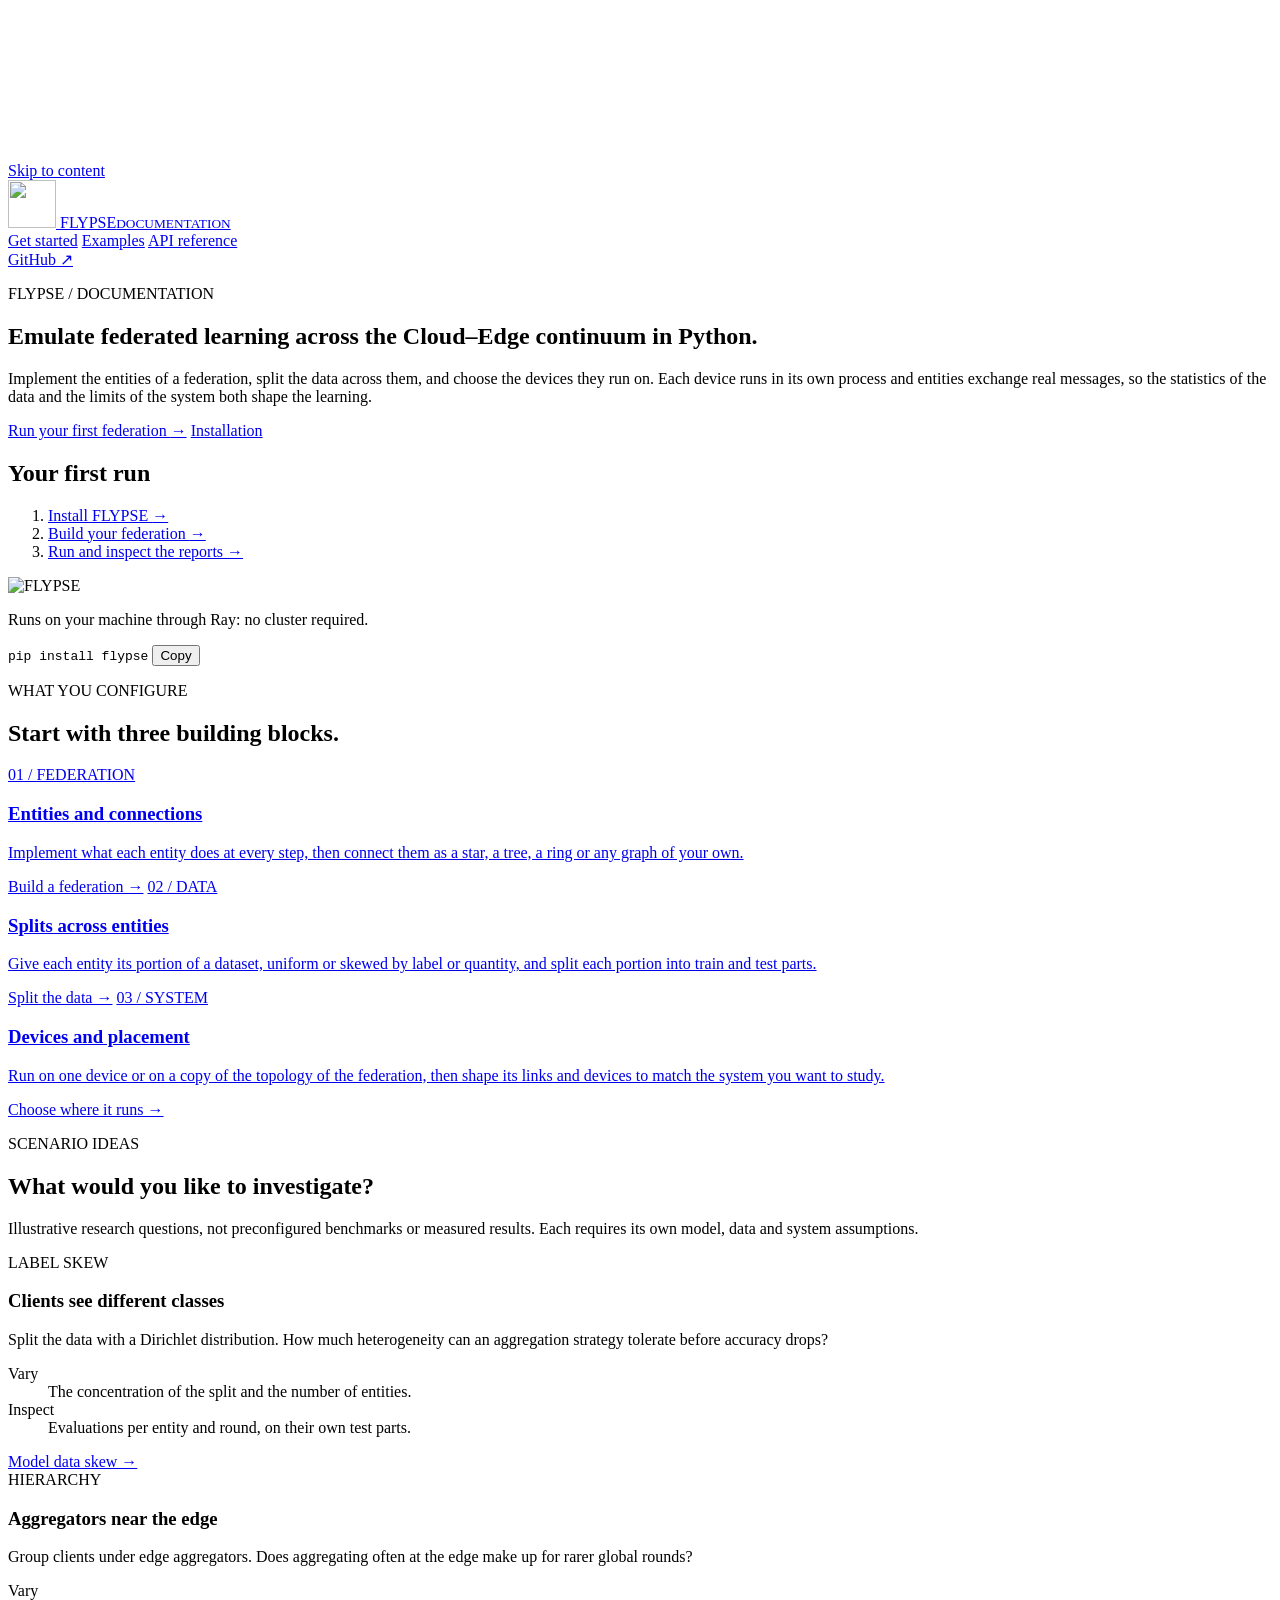
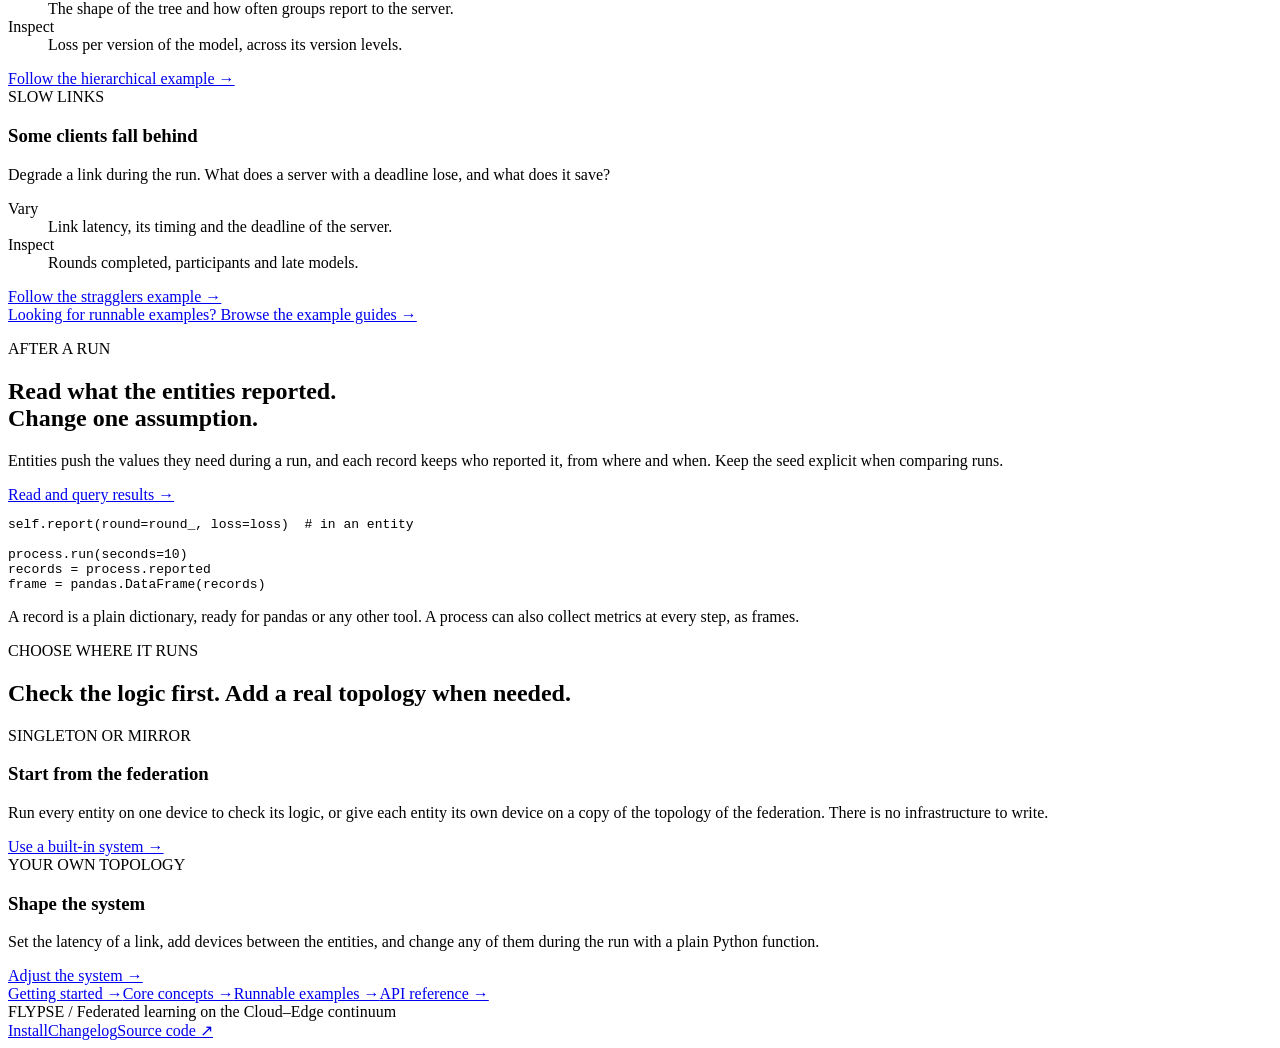
==== docs/overrides/home.html @ da0e4ec1 "build(docs): migrate documentation from sphinx to zensical The setup mirrors the one of ECLYPSE: Zen" ====
<!doctype html>
<html lang="en">
  <head>
    <meta charset="utf-8" />
    <meta name="viewport" content="width=device-width, initial-scale=1" />
    <meta
      name="description"
      content="Emulate federated learning on the Cloud–Edge continuum in Python. Implement the entities of a federation, split the data across them, and run them on emulated devices." />
    <title>FLYPSE | Federated learning on the Cloud–Edge continuum</title>
    <link rel="icon" href="_static/favicon/favicon.ico" />
    <link rel="preconnect" href="https://fonts.googleapis.com" />
    <link rel="preconnect" href="https://fonts.gstatic.com" crossorigin />
    <link
      href="https://fonts.googleapis.com/css2?family=Montserrat:wght@400;500;600;700&display=swap"
      rel="stylesheet" />
    <link rel="stylesheet" href="_static/css/home.css" />
  </head>
  <body class="fl-home">
    <div class="ambient" aria-hidden="true">
      <div class="ambient-cloud ambient-cloud-far"></div>
      <div class="ambient-cloud ambient-cloud-near"></div>
      <canvas class="ambient-network"></canvas>
      <div class="ambient-light"></div>
    </div>
    <a class="skip" href="#main">Skip to content</a>
    <header class="wrap header">
      <a class="brand" href="./">
        <img src="_static/favicon/android-chrome-192x192.png" width="48" height="48" alt="" />
        <span>FLYPSE<small>DOCUMENTATION</small> </span>
      </a>
      <nav aria-label="Main navigation">
        <a href="overview/getting-started/">Get started</a>
        <a href="overview/examples/">Examples</a>
        <a href="reference/flypse/">API reference</a>
      </nav>
      <a class="source" href="https://github.com/eclypse-org/flypse">GitHub ↗</a>
    </header>
    <main id="main" class="wrap" tabindex="-1">
      <section class="hero" aria-labelledby="title">
        <div class="copy">
          <p class="eyebrow">FLYPSE / DOCUMENTATION</p>
          <h1 id="title">Emulate federated learning across the Cloud–Edge continuum <span>in Python.</span></h1>
          <p class="intro">
            Implement the entities of a federation, split the data across them, and choose the
            devices they run on. Each device runs in its own process and entities exchange real
            messages, so the statistics of the data and the limits of the system both shape the
            learning.
          </p>
          <div class="actions">
            <a class="button primary" href="overview/getting-started/first-federation/"
              >Run your first federation <span aria-hidden="true">→</span></a
            >
            <a class="button" href="overview/install/">Installation</a>
          </div>
          <section class="first-run" aria-labelledby="first-run-title">
            <div>
              <h2 id="first-run-title">Your first run</h2>
              <ol>
                <li>
                  <a href="overview/install/"
                    >Install FLYPSE <span aria-hidden="true">→</span></a
                  >
                </li>
                <li>
                  <a
                    href="overview/getting-started/first-federation/#build-the-federation-and-its-data"
                    >Build your federation <span aria-hidden="true">→</span></a
                  >
                </li>
                <li>
                  <a href="overview/getting-started/inspect-results/"
                    >Run and inspect the reports <span aria-hidden="true">→</span></a
                  >
                </li>
              </ol>
            </div>
            <div class="logo-eclipse">
              <div class="eclipse-sun" aria-hidden="true"></div>
              <img
                class="first-run-logo"
                src="_static/favicon/android-chrome-512x512.png"
                alt="FLYPSE"
                width="512"
                height="512"
                fetchpriority="high" />
            </div>
            <p>Runs on your machine through Ray: no cluster required.</p>
          </section>
          <div class="install-cta">
            <div class="install-command">
              <code>pip install flypse</code>
              <button type="button" aria-label="Copy installation command">
                <span aria-live="polite">Copy</span>
              </button>
            </div>
          </div>
        </div>
        <section class="configuration" aria-labelledby="configure-title">
          <p class="eyebrow">WHAT YOU CONFIGURE</p>
          <h2 id="configure-title">Start with three building blocks.</h2>
          <div class="cards">
            <a class="card" href="overview/concepts/federation/"
              ><span class="card-number">01 / FEDERATION</span>
              <h3>Entities and connections</h3>
              <p>
                Implement what each entity does at every step, then connect them as a star, a tree,
                a ring or any graph of your own.
              </p>
              <span class="card-link">Build a federation →</span></a
            >
            <a class="card" href="overview/concepts/data/"
              ><span class="card-number">02 / DATA</span>
              <h3>Splits across entities</h3>
              <p>
                Give each entity its portion of a dataset, uniform or skewed by label or quantity,
                and split each portion into train and test parts.
              </p>
              <span class="card-link">Split the data →</span></a
            >
            <a class="card" href="overview/concepts/system/"
              ><span class="card-number">03 / SYSTEM</span>
              <h3>Devices and placement</h3>
              <p>
                Run on one device or on a copy of the topology of the federation, then shape its
                links and devices to match the system you want to study.
              </p>
              <span class="card-link">Choose where it runs →</span></a
            >
          </div>
        </section>
      </section>

      <section class="section" aria-labelledby="cases-title">
        <p class="eyebrow">SCENARIO IDEAS</p>
        <h2 id="cases-title">What would you like to investigate?</h2>
        <p class="section-intro">
          Illustrative research questions, not preconfigured benchmarks or measured results. Each
          requires its own model, data and system assumptions.
        </p>
        <div class="cards use-cases">
          <article class="card">
            <span class="card-number">LABEL SKEW</span>
            <h3>Clients see different classes</h3>
            <p>
              Split the data with a Dirichlet distribution. How much heterogeneity can an
              aggregation strategy tolerate before accuracy drops?
            </p>
            <dl>
              <dt>Vary</dt>
              <dd>The concentration of the split and the number of entities.</dd>
              <dt>Inspect</dt>
              <dd>Evaluations per entity and round, on their own test parts.</dd>
            </dl>
            <a class="card-link" href="overview/concepts/data/">Model data skew →</a>
          </article>
          <article class="card">
            <span class="card-number">HIERARCHY</span>
            <h3>Aggregators near the edge</h3>
            <p>
              Group clients under edge aggregators. Does aggregating often at the edge make up for
              rarer global rounds?
            </p>
            <dl>
              <dt>Vary</dt>
              <dd>The shape of the tree and how often groups report to the server.</dd>
              <dt>Inspect</dt>
              <dd>Loss per version of the model, across its version levels.</dd>
            </dl>
            <a class="card-link" href="overview/examples/hierarchical/"
              >Follow the hierarchical example →</a
            >
          </article>
          <article class="card">
            <span class="card-number">SLOW LINKS</span>
            <h3>Some clients fall behind</h3>
            <p>
              Degrade a link during the run. What does a server with a deadline lose, and what does
              it save?
            </p>
            <dl>
              <dt>Vary</dt>
              <dd>Link latency, its timing and the deadline of the server.</dd>
              <dt>Inspect</dt>
              <dd>Rounds completed, participants and late models.</dd>
            </dl>
            <a class="card-link" href="overview/examples/stragglers/"
              >Follow the stragglers example →</a
            >
          </article>
        </div>
        <a class="text-link" href="overview/examples/"
          >Looking for runnable examples? Browse the example guides →</a
        >
      </section>
      <section class="section results" aria-labelledby="results-title">
        <div>
          <p class="eyebrow">AFTER A RUN</p>
          <h2 id="results-title">Read what the entities reported.<br />Change one assumption.</h2>
          <p class="section-intro">
            Entities push the values they need during a run, and each record keeps who reported it,
            from where and when. Keep the seed explicit when comparing runs.
          </p>
          <a class="text-link" href="overview/getting-started/inspect-results/"
            >Read and query results →</a
          >
        </div>
        <div class="report-example">
          <pre><code>self.report(round=round_, loss=loss)  # in an entity

process.run(seconds=10)
records = process.reported
frame = pandas.DataFrame(records)</code></pre>
          <p>
            A record is a plain dictionary, ready for pandas or any other tool. A process can also
            collect metrics at every step, as frames.
          </p>
        </div>
      </section>
      <section class="section" aria-labelledby="modes-title">
        <p class="eyebrow">CHOOSE WHERE IT RUNS</p>
        <h2 id="modes-title">Check the logic first. Add a real topology when needed.</h2>
        <div class="mode-grid">
          <article class="card">
            <span class="card-number">SINGLETON OR MIRROR</span>
            <h3>Start from the federation</h3>
            <p>
              Run every entity on one device to check its logic, or give each entity its own device
              on a copy of the topology of the federation. There is no infrastructure to write.
            </p>
            <a class="card-link" href="overview/getting-started/infrastructure/"
              >Use a built-in system →</a
            >
          </article>
          <article class="card">
            <span class="card-number">YOUR OWN TOPOLOGY</span>
            <h3>Shape the system</h3>
            <p>
              Set the latency of a link, add devices between the entities, and change any of them
              during the run with a plain Python function.
            </p>
            <a class="card-link" href="overview/concepts/system/#adjust-a-built-in-system"
              >Adjust the system →</a
            >
          </article>
        </div>
      </section>
      <nav class="doc-paths" aria-label="Documentation paths">
        <a href="overview/getting-started/">Getting started →</a
        ><a href="overview/concepts/">Core concepts →</a
        ><a href="overview/examples/">Runnable examples →</a
        ><a href="reference/flypse/">API reference →</a>
      </nav>
    </main>
    <footer class="wrap footer">
      <span>FLYPSE <span class="muted">/ Federated learning on the Cloud–Edge continuum</span></span>
      <div>
        <a href="overview/install/">Install</a
        ><a href="changelog/">Changelog</a
        ><a href="https://github.com/eclypse-org/flypse">Source code ↗</a>
      </div>
    </footer>
    <script src="_static/js/home.js"></script>
  </body>
</html>
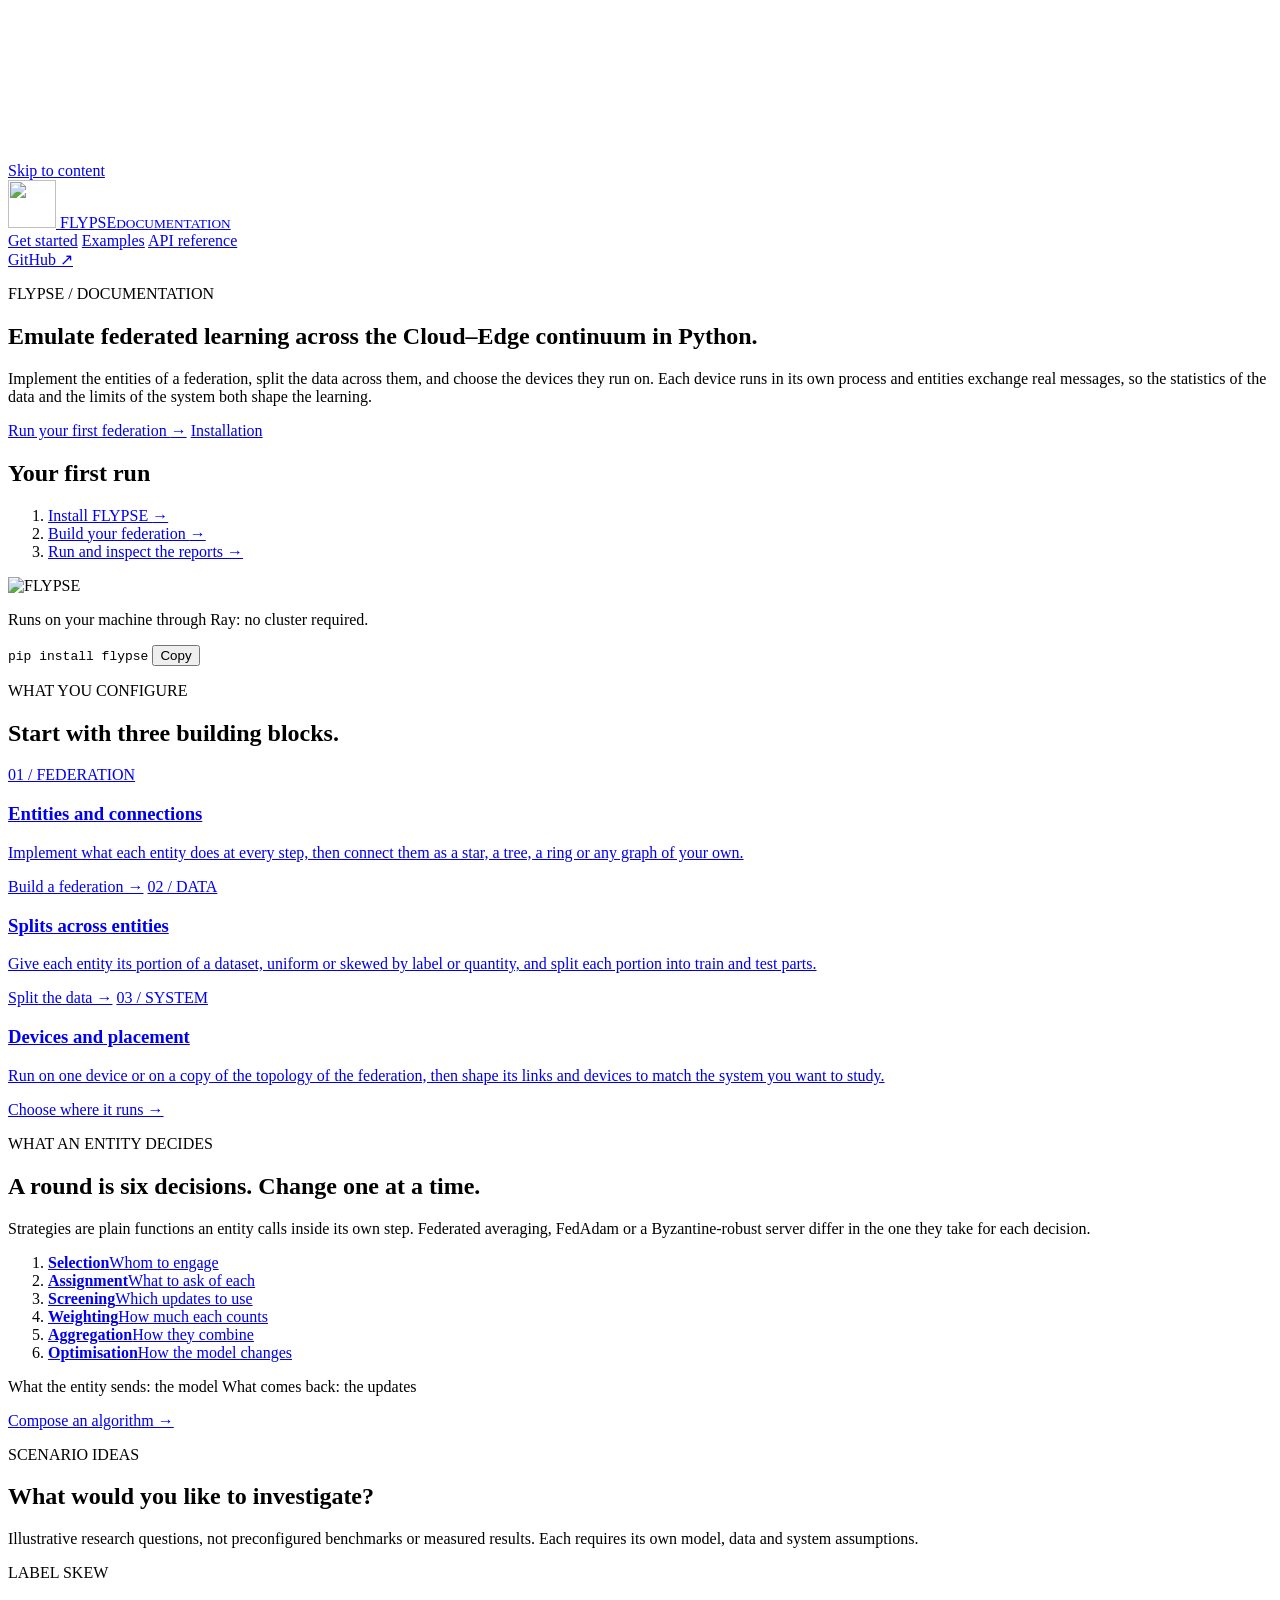
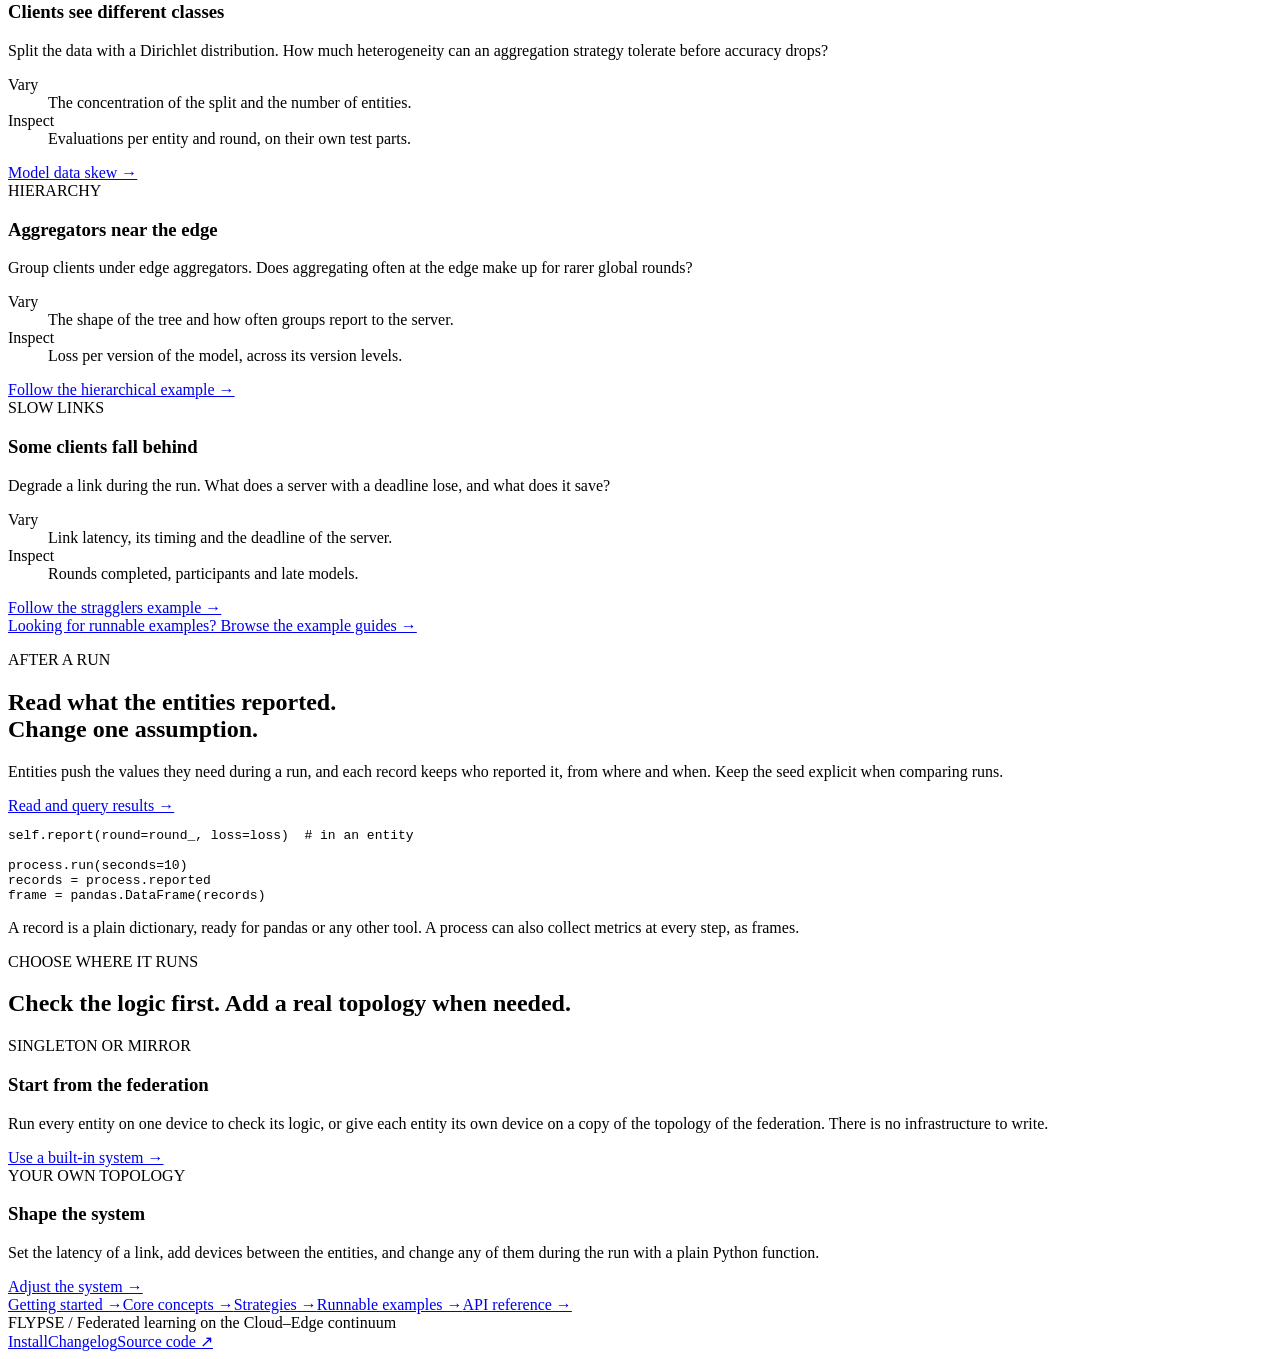
==== commit 8fa334dd: "docs(strategies): add the guides of the strategies One page per decision of a round, and one composi" ====
--- a/docs/overrides/home.html
+++ b/docs/overrides/home.html
@@ -130,6 +130,51 @@
         </section>
       </section>
 
+      <section class="section" aria-labelledby="round-title">
+        <p class="eyebrow">WHAT AN ENTITY DECIDES</p>
+        <h2 id="round-title">A round is six decisions. Change one at a time.</h2>
+        <p class="section-intro">
+          Strategies are plain functions an entity calls inside its own step. Federated averaging,
+          FedAdam or a Byzantine-robust server differ in the one they take for each decision.
+        </p>
+        <ol class="round">
+          <li class="out">
+            <a href="overview/strategies/selection/"
+              ><strong>Selection</strong><span>Whom to engage</span></a
+            >
+          </li>
+          <li class="out">
+            <a href="overview/strategies/assignment/"
+              ><strong>Assignment</strong><span>What to ask of each</span></a
+            >
+          </li>
+          <li class="in">
+            <a href="overview/strategies/screening/"
+              ><strong>Screening</strong><span>Which updates to use</span></a
+            >
+          </li>
+          <li class="in">
+            <a href="overview/strategies/weighting/"
+              ><strong>Weighting</strong><span>How much each counts</span></a
+            >
+          </li>
+          <li class="in">
+            <a href="overview/strategies/aggregation/"
+              ><strong>Aggregation</strong><span>How they combine</span></a
+            >
+          </li>
+          <li class="out">
+            <a href="overview/strategies/optimization/"
+              ><strong>Optimisation</strong><span>How the model changes</span></a
+            >
+          </li>
+        </ol>
+        <p class="round-key">
+          <span class="out">What the entity sends: the model</span>
+          <span class="in">What comes back: the updates</span>
+        </p>
+        <a class="text-link" href="overview/strategies/algorithms/">Compose an algorithm →</a>
+      </section>
       <section class="section" aria-labelledby="cases-title">
         <p class="eyebrow">SCENARIO IDEAS</p>
         <h2 id="cases-title">What would you like to investigate?</h2>
@@ -247,6 +292,7 @@
       <nav class="doc-paths" aria-label="Documentation paths">
         <a href="overview/getting-started/">Getting started →</a
         ><a href="overview/concepts/">Core concepts →</a
+        ><a href="overview/strategies/">Strategies →</a
         ><a href="overview/examples/">Runnable examples →</a
         ><a href="reference/flypse/">API reference →</a>
       </nav>
